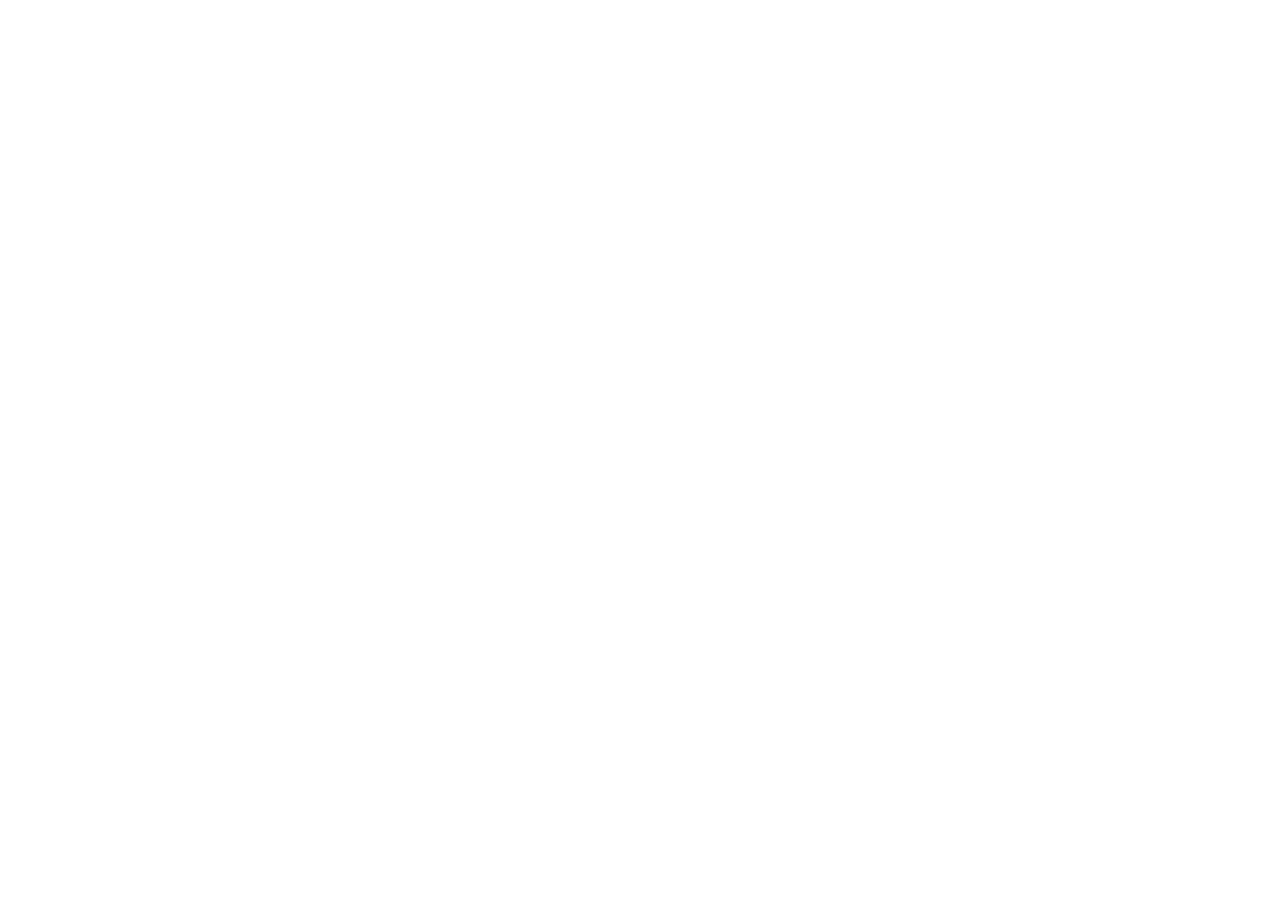
==== contact.html @ 3316a7b7 "eod tuesday 5/12" ====
<!DOCTYPE html>
<html lang="en">
<head>
	<title>Kobal ChicKen</title>
	<meta charset="utf-8">
	<meta name="description" content="Kobal Chicken presentation">
	<meta name="keywords" content="fried chicken menu">
	<meta name="author" content="Kobal">
	<meta name="viewport" content="width=device-width, initial-scale=1.0">

	<link rel="stylesheet" type="text/css" href="style.css">

	<link rel="icon" href="favicon.ico" type="image/x-icon"/>
	<link rel="shortcut icon" href="logo_151248013900_gxr_icon.ico" type="image/x-icon"/>
</head>
<body>
	
</body>
</html>
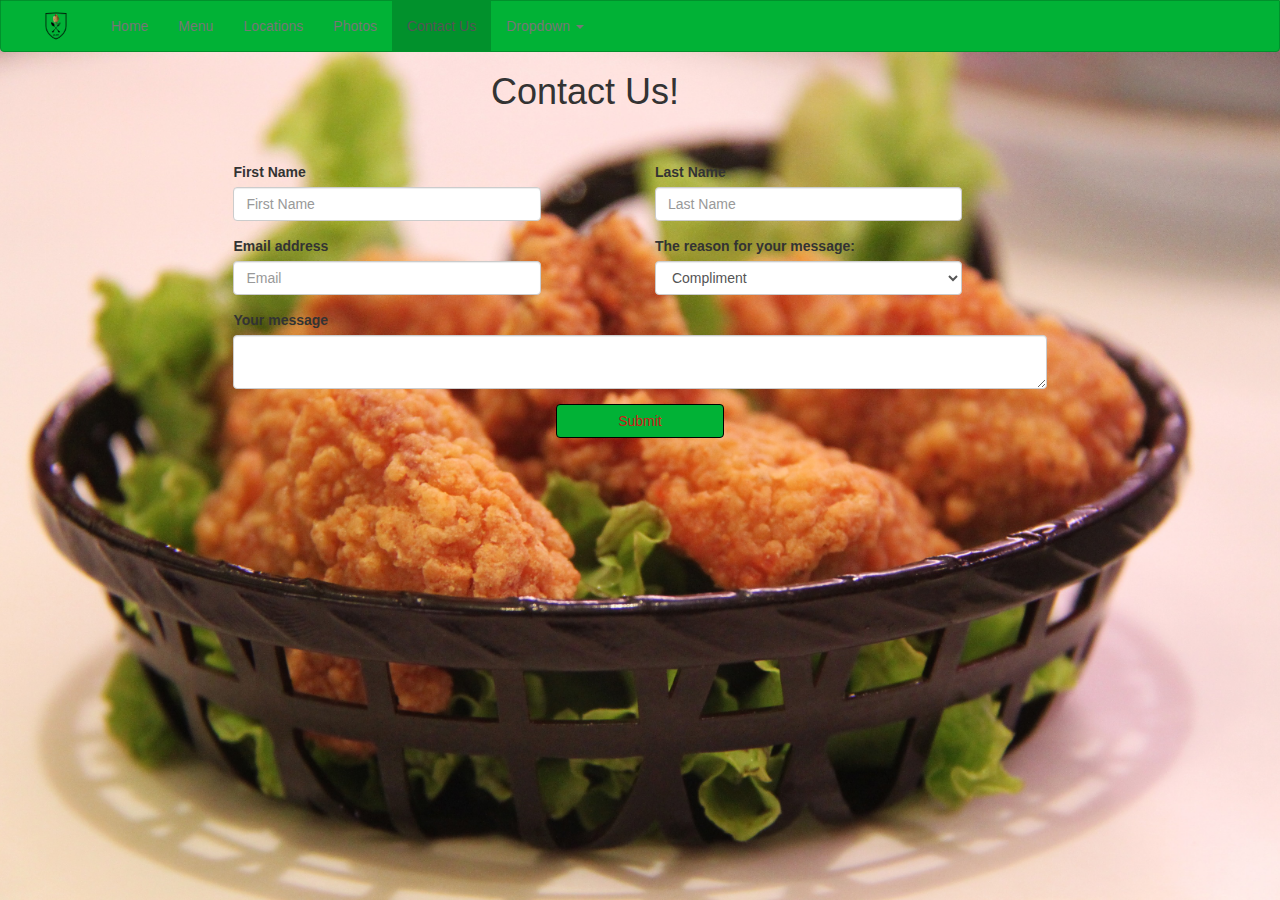
==== commit 4954e64e: "lunch break" ====
--- a/contact.html
+++ b/contact.html
@@ -8,12 +8,85 @@
 	<meta name="author" content="Kobal">
 	<meta name="viewport" content="width=device-width, initial-scale=1.0">
 
-	<link rel="stylesheet" type="text/css" href="style.css">
+	<link rel="stylesheet" type="text/css" href="sass/assets/style.css">
 
 	<link rel="icon" href="favicon.ico" type="image/x-icon"/>
 	<link rel="shortcut icon" href="logo_151248013900_gxr_icon.ico" type="image/x-icon"/>
 </head>
 <body>
-	
+<nav class="navbar navbar-default">
+	<div class="container-fluid">
+		<!-- Brand and toggle get grouped for better mobile display -->
+		<div class="navbar-header">
+			<button type="button" class="navbar-toggle collapsed" data-toggle="collapse" data-target="#bs-example-navbar-collapse-1" aria-expanded="false">
+				<span class="sr-only">Toggle navigation</span>
+				<span class="icon-bar"></span>
+				<span class="icon-bar"></span>
+				<span class="icon-bar"></span>
+			</button>
+			<a class="navbar-brand" href="#"><img src="logo-1512480103900.png"></a>
+		</div>
+
+		<!-- Collect the nav links, forms, and other content for toggling -->
+		<div class="collapse navbar-collapse" id="bs-example-navbar-collapse-1">
+			<ul class="nav navbar-nav">
+				<li><a href="index.html">Home</a></li>
+				<li><a href="menu.html">Menu</a></li>
+				<li><a href="locations.html">Locations</a></li>
+				<li><a href="photos.html">Photos</a></li>
+				<li class="active"><a href="#">Contact Us<span class="sr-only">(current)</span></a></li>
+				<li class="dropdown">
+					<a href="#" class="dropdown-toggle" data-toggle="dropdown" role="button" aria-haspopup="true" aria-expanded="false">Dropdown <span class="caret"></span></a>
+					<ul class="dropdown-menu">
+						<li><a href="index.html">Home</a></li>
+						<li><a href="menu.html">Menu</a></li>
+						<li><a href="locations.html">Locations</a></li>
+						<li><a href="photos.html">Photos</a></li>
+						<li><a href="#">Contact Us</a></li>
+					</ul>
+				</li>
+			</ul>
+		</div><!-- /.navbar-collapse -->
+	</div><!-- /.container-fluid -->
+</nav>
+<main class="contact container-fluid">
+	<header class="container">
+		<h1>Contact Us!</h1>
+	</header>
+	<form>
+		<div class="form-group">
+			<label for="name">First Name</label>
+			<input type="text" class="form-control" id="name" placeholder="First Name" required="required">
+		</div>
+		<div class="form-group">
+			<label for="last_Name">Last Name</label>
+			<input type="text" class="form-control" id="last_Name" placeholder="Last Name" required="required">
+		</div>
+		<div class="form-group">
+			<label for="email">Email address</label>
+			<input type="email" class="form-control" id="email" placeholder="Email" required="required">
+		</div>
+		<div class="form-group">
+			<label for="subject">The reason for your message:</label>
+			<select class="form-control" id="subject" required="required">
+				<option>Compliment</option>
+				<option>More information</option>
+				<option>Franchise</option>
+				<option>Complaint</option>
+				<option>Other</option>
+			</select>
+		</div>
+		<div class="form-group  message">
+			<label for="message">Your message</label>
+			<textarea class="form-control" id="message" required="required"></textarea>
+		</div>
+		<button type="submit" class="btn btn-variant">Submit</button>
+	</form>
+</main>
+
+
+<script src="http_code.jquery.com_jquery-3.2.1.slim.js"></script>
+<script src="http_cdnjs.cloudflare.com_ajax_libs_popper.js_1.12.3_umd_popper.js"></script>
+<script src="http_maxcdn.bootstrapcdn.com_bootstrap_4.0.0-beta.2_js_bootstrap.js"></script>
 </body>
 </html>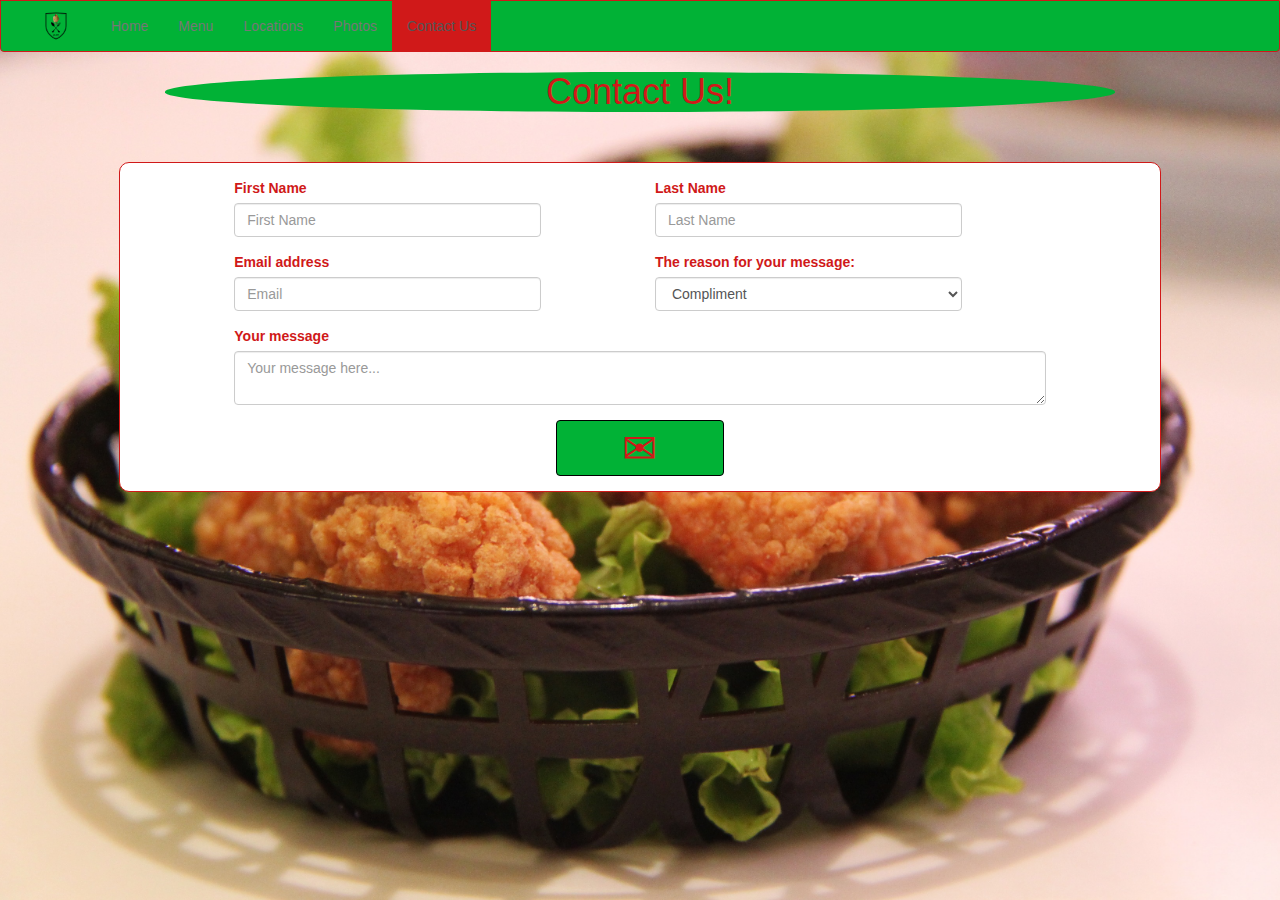
==== commit c6f2ef06: "version 1.0" ====
--- a/contact.html
+++ b/contact.html
@@ -1,7 +1,7 @@
 <!DOCTYPE html>
 <html lang="en">
 <head>
-	<title>Kobal ChicKen</title>
+	<title>Kobal ChicKen | Contact</title>
 	<meta charset="utf-8">
 	<meta name="description" content="Kobal Chicken presentation">
 	<meta name="keywords" content="fried chicken menu">
@@ -10,8 +10,7 @@
 
 	<link rel="stylesheet" type="text/css" href="sass/assets/style.css">
 
-	<link rel="icon" href="favicon.ico" type="image/x-icon"/>
-	<link rel="shortcut icon" href="logo_151248013900_gxr_icon.ico" type="image/x-icon"/>
+	<link rel="shortcut icon" type="image/x-icon" href="img/logo16x16.ico"/>
 </head>
 <body>
 <nav class="navbar navbar-default">
@@ -24,7 +23,7 @@
 				<span class="icon-bar"></span>
 				<span class="icon-bar"></span>
 			</button>
-			<a class="navbar-brand" href="#"><img src="logo-1512480103900.png"></a>
+			<a class="navbar-brand" href="#"><img src="img/logo-1512480103900.png"></a>
 		</div>
 
 		<!-- Collect the nav links, forms, and other content for toggling -->
@@ -35,16 +34,6 @@
 				<li><a href="locations.html">Locations</a></li>
 				<li><a href="photos.html">Photos</a></li>
 				<li class="active"><a href="#">Contact Us<span class="sr-only">(current)</span></a></li>
-				<li class="dropdown">
-					<a href="#" class="dropdown-toggle" data-toggle="dropdown" role="button" aria-haspopup="true" aria-expanded="false">Dropdown <span class="caret"></span></a>
-					<ul class="dropdown-menu">
-						<li><a href="index.html">Home</a></li>
-						<li><a href="menu.html">Menu</a></li>
-						<li><a href="locations.html">Locations</a></li>
-						<li><a href="photos.html">Photos</a></li>
-						<li><a href="#">Contact Us</a></li>
-					</ul>
-				</li>
 			</ul>
 		</div><!-- /.navbar-collapse -->
 	</div><!-- /.container-fluid -->
@@ -78,15 +67,17 @@
 		</div>
 		<div class="form-group  message">
 			<label for="message">Your message</label>
-			<textarea class="form-control" id="message" required="required"></textarea>
+			<textarea class="form-control" id="message" placeholder="Your message here..." required="required"></textarea>
 		</div>
-		<button type="submit" class="btn btn-variant">Submit</button>
+		<button type="submit" class="btn btn-variant">
+			<span class="glyphicon glyphicon-envelope" aria-hidden="true"></span>
+		</button>
 	</form>
 </main>
 
 
-<script src="http_code.jquery.com_jquery-3.2.1.slim.js"></script>
-<script src="http_cdnjs.cloudflare.com_ajax_libs_popper.js_1.12.3_umd_popper.js"></script>
-<script src="http_maxcdn.bootstrapcdn.com_bootstrap_4.0.0-beta.2_js_bootstrap.js"></script>
+<script src="javascript/http_code.jquery.com_jquery-3.2.1.slim.js"></script>
+<script src="javascript/http_cdnjs.cloudflare.com_ajax_libs_popper.js_1.12.3_umd_popper.js"></script>
+<script src="javascript/http_maxcdn.bootstrapcdn.com_bootstrap_4.0.0-beta.2_js_bootstrap.js"></script>
 </body>
 </html>